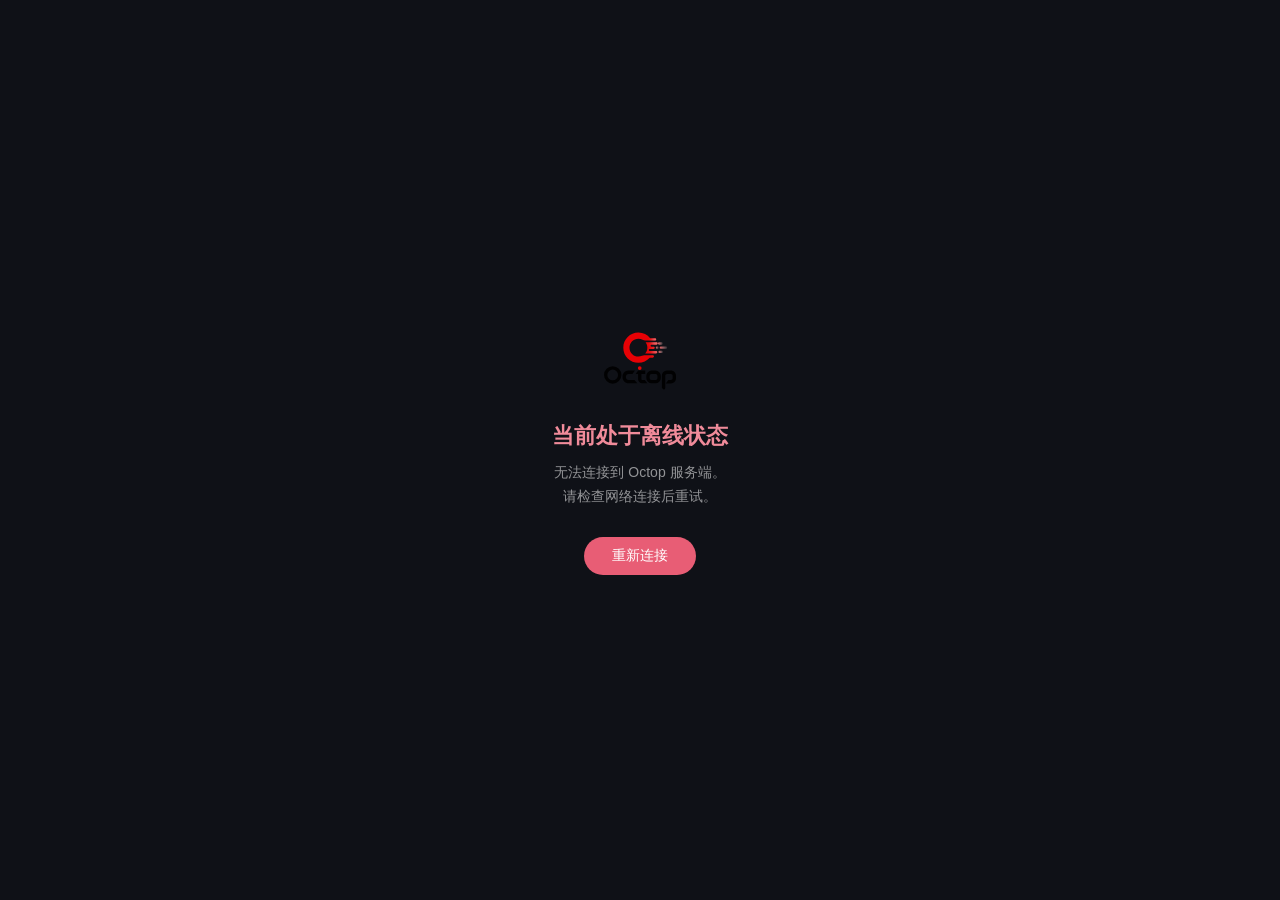
==== octop/dashboard/offline.html @ a7f7e40a "导入 Octop 1.0.1 应用代码快照" ====
<!doctype html>
<html lang="zh-CN">
  <head>
    <meta charset="UTF-8" />
    <meta
      name="viewport"
      content="width=device-width, initial-scale=1.0, viewport-fit=cover"
    />
    <title>Octop — 离线中</title>
    <style>
      * {
        margin: 0;
        box-sizing: border-box;
      }
      html,
      body {
        height: 100%;
        font-family: -apple-system, BlinkMacSystemFont, "Segoe UI", sans-serif;
        background: #0f1117;
        color: #e7e7ed;
        display: flex;
        align-items: center;
        justify-content: center;
      }
      .container {
        text-align: center;
        padding: 40px 24px;
        max-width: 360px;
      }
      .logo {
        width: 72px;
        height: 72px;
        border-radius: 16px;
        margin: 0 auto 24px;
        display: block;
        opacity: 0.9;
      }
      h1 {
        font-size: 22px;
        font-weight: 600;
        margin-bottom: 10px;
        color: #f08b9a;
      }
      p {
        font-size: 14px;
        color: rgba(255, 255, 255, 0.55);
        line-height: 1.7;
        margin-bottom: 28px;
      }
      button {
        padding: 10px 28px;
        border-radius: 999px;
        border: none;
        background: #e85d75;
        color: #fff;
        font-size: 14px;
        font-weight: 500;
        cursor: pointer;
        transition: background 0.2s;
      }
      button:hover {
        background: #d14a62;
      }
    </style>
  </head>
  <body>
    <div class="container">
      <img src="logo.svg" alt="Octop" class="logo" />
      <h1>当前处于离线状态</h1>
      <p>无法连接到 Octop 服务端。<br />请检查网络连接后重试。</p>
      <button onclick="location.reload()">重新连接</button>
    </div>
  </body>
</html>
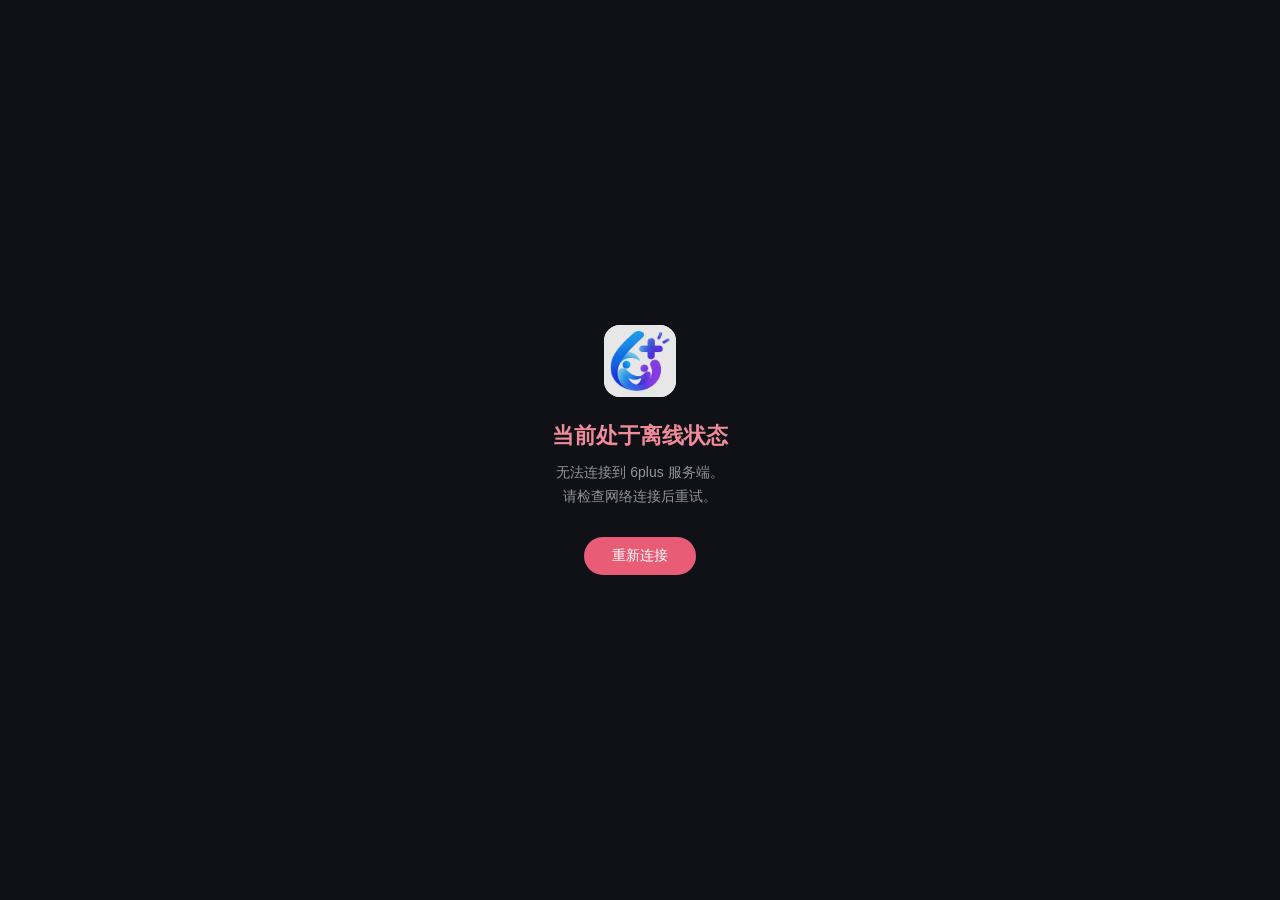
==== commit 8c876853: "更新 6plus 品牌名称与紫色图标" ====
--- a/octop/dashboard/offline.html
+++ b/octop/dashboard/offline.html
@@ -6,7 +6,7 @@
       name="viewport"
       content="width=device-width, initial-scale=1.0, viewport-fit=cover"
     />
-    <title>Octop — 离线中</title>
+    <title>6plus — 离线中</title>
     <style>
       * {
         margin: 0;
@@ -65,9 +65,9 @@
   </head>
   <body>
     <div class="container">
-      <img src="logo.svg" alt="Octop" class="logo" />
+      <img src="favico-6plus.svg" alt="6plus" class="logo" />
       <h1>当前处于离线状态</h1>
-      <p>无法连接到 Octop 服务端。<br />请检查网络连接后重试。</p>
+      <p>无法连接到 6plus 服务端。<br />请检查网络连接后重试。</p>
       <button onclick="location.reload()">重新连接</button>
     </div>
   </body>
